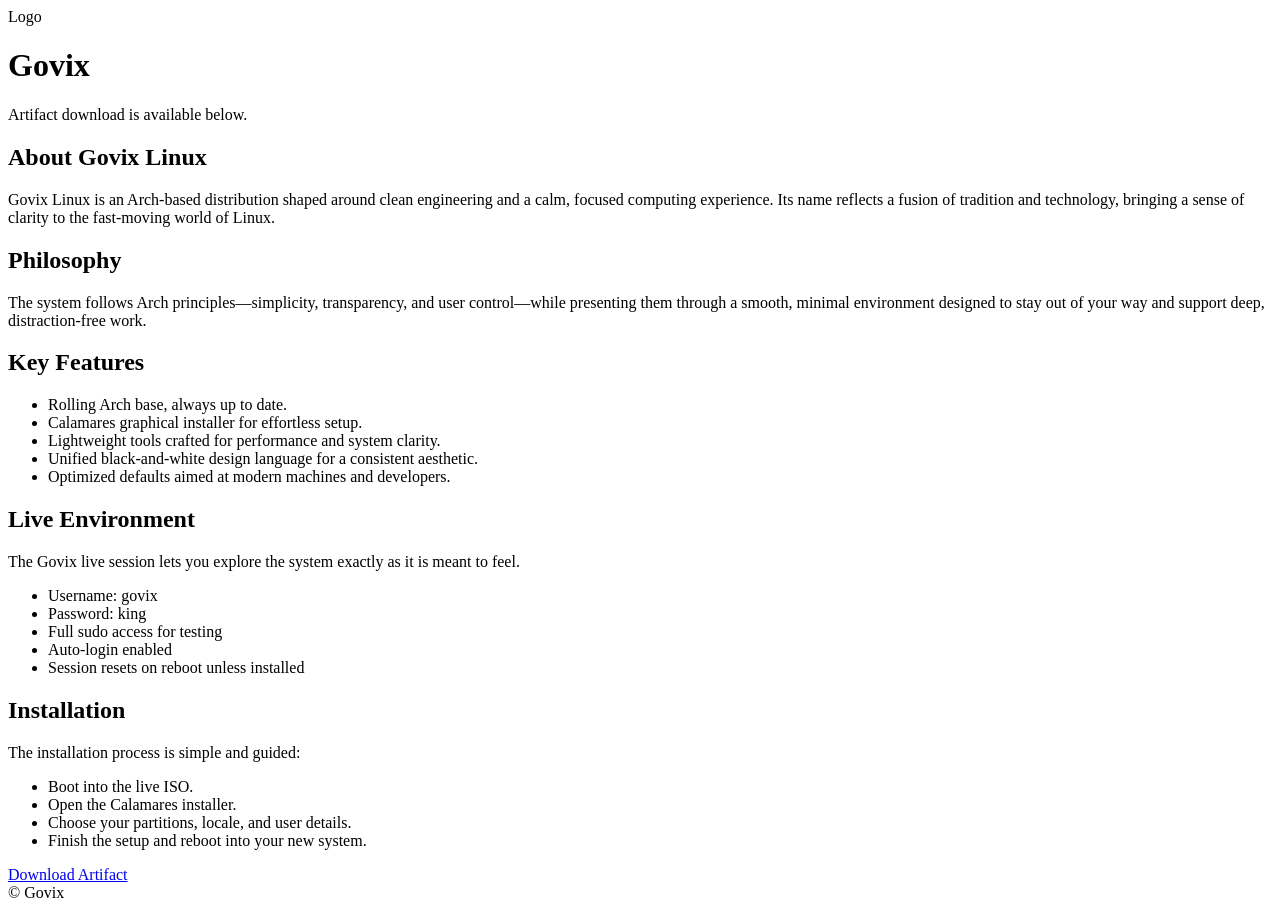
==== .github/gh-pages/index.html @ b69f6652 "trying publish #1" ====
<!DOCTYPE html>
<html lang="en">
<head>
  <meta charset="UTF-8" />
  <meta name="viewport" content="width=device-width, initial-scale=1.0" />
  <title>Govix</title>
</head>
<body>
  <div class="container">
    <div class="logo-placeholder">Logo</div>
    <h1>Govix</h1>
    <p>Artifact download is available below.</p>
    <div class="details">
      <h2>About Govix Linux</h2>
      <p>Govix Linux is an Arch‑based distribution shaped around clean engineering and a calm, focused computing experience. Its name reflects a fusion of tradition and technology, bringing a sense of clarity to the fast‑moving world of Linux.</p>

      <h2>Philosophy</h2>
      <p>The system follows Arch principles—simplicity, transparency, and user control—while presenting them through a smooth, minimal environment designed to stay out of your way and support deep, distraction‑free work.</p>

      <h2>Key Features</h2>
      <ul>
        <li>Rolling Arch base, always up to date.</li>
        <li>Calamares graphical installer for effortless setup.</li>
        <li>Lightweight tools crafted for performance and system clarity.</li>
        <li>Unified black‑and‑white design language for a consistent aesthetic.</li>
        <li>Optimized defaults aimed at modern machines and developers.</li>
      </ul>

      <h2>Live Environment</h2>
      <p>The Govix live session lets you explore the system exactly as it is meant to feel.</p>
      <ul>
        <li>Username: govix</li>
        <li>Password: king</li>
        <li>Full sudo access for testing</li>
        <li>Auto‑login enabled</li>
        <li>Session resets on reboot unless installed</li>
      </ul>

      <h2>Installation</h2>
      <p>The installation process is simple and guided:</p>
      <ul>
        <li>Boot into the live ISO.</li>
        <li>Open the Calamares installer.</li>
        <li>Choose your partitions, locale, and user details.</li>
        <li>Finish the setup and reboot into your new system.</li>
      </ul>
    </div>
    <a class="artifact" href="#">Download Artifact</a>
    <footer>© Govix</footer>
  </div>
</body>
</html>
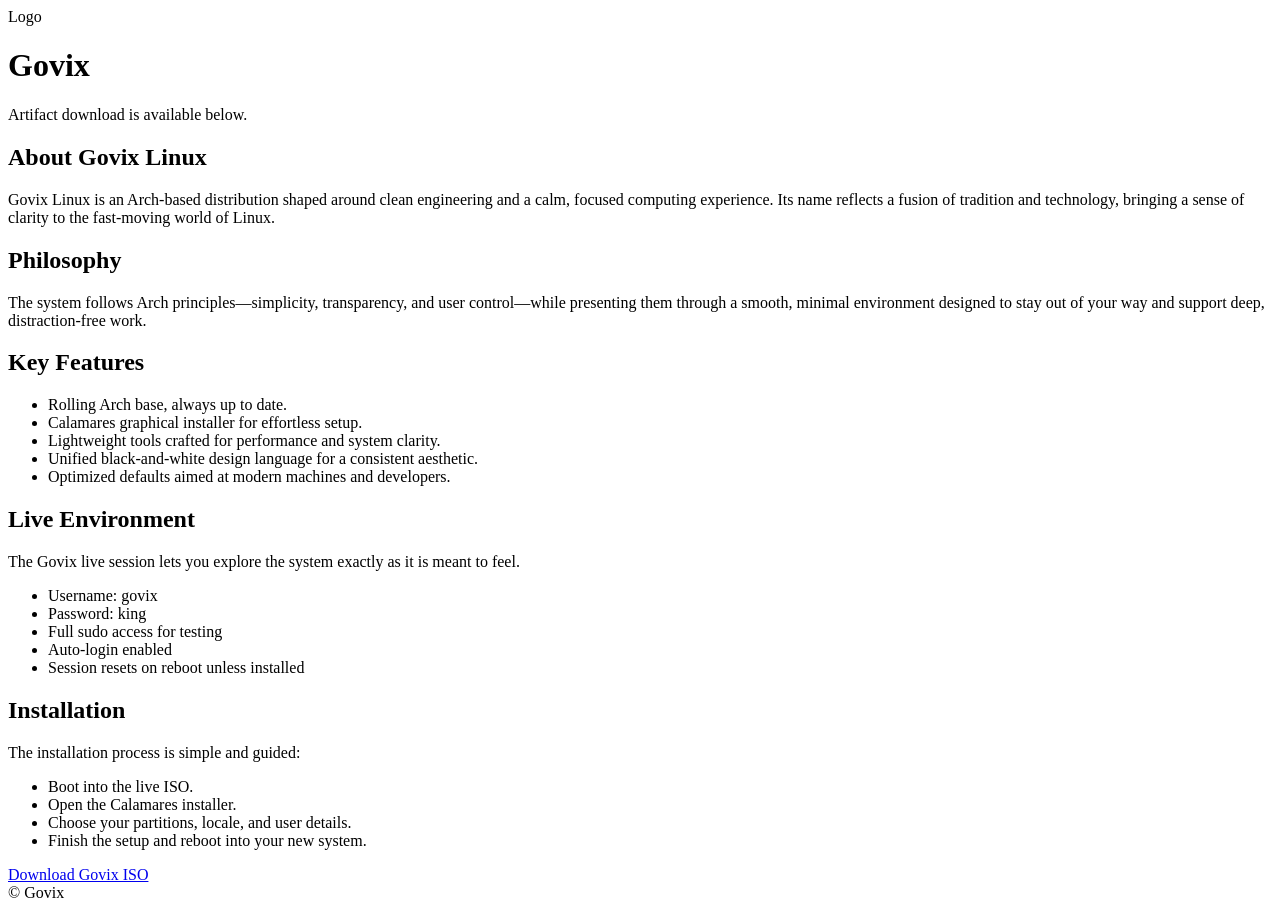
==== commit 169369d5: "trying publish #2" ====
--- a/.github/gh-pages/index.html
+++ b/.github/gh-pages/index.html
@@ -12,17 +12,17 @@
     <p>Artifact download is available below.</p>
     <div class="details">
       <h2>About Govix Linux</h2>
-      <p>Govix Linux is an Arch‑based distribution shaped around clean engineering and a calm, focused computing experience. Its name reflects a fusion of tradition and technology, bringing a sense of clarity to the fast‑moving world of Linux.</p>
+      <p>Govix Linux is an Arch-based distribution shaped around clean engineering and a calm, focused computing experience. Its name reflects a fusion of tradition and technology, bringing a sense of clarity to the fast-moving world of Linux.</p>
 
       <h2>Philosophy</h2>
-      <p>The system follows Arch principles—simplicity, transparency, and user control—while presenting them through a smooth, minimal environment designed to stay out of your way and support deep, distraction‑free work.</p>
+      <p>The system follows Arch principles—simplicity, transparency, and user control—while presenting them through a smooth, minimal environment designed to stay out of your way and support deep, distraction-free work.</p>
 
       <h2>Key Features</h2>
       <ul>
         <li>Rolling Arch base, always up to date.</li>
         <li>Calamares graphical installer for effortless setup.</li>
         <li>Lightweight tools crafted for performance and system clarity.</li>
-        <li>Unified black‑and‑white design language for a consistent aesthetic.</li>
+        <li>Unified black-and-white design language for a consistent aesthetic.</li>
         <li>Optimized defaults aimed at modern machines and developers.</li>
       </ul>
 
@@ -32,7 +32,7 @@
         <li>Username: govix</li>
         <li>Password: king</li>
         <li>Full sudo access for testing</li>
-        <li>Auto‑login enabled</li>
+        <li>Auto-login enabled</li>
         <li>Session resets on reboot unless installed</li>
       </ul>
 
@@ -45,8 +45,31 @@
         <li>Finish the setup and reboot into your new system.</li>
       </ul>
     </div>
-    <a class="artifact" href="#">Download Artifact</a>
+
+    <a class="artifact" href="#">Loading artifact...</a>
+
     <footer>© Govix</footer>
   </div>
+
+  <script>
+    fetch("artifact.json")
+      .then(response => response.json())
+      .then(data => {
+        const link = document.querySelector(".artifact");
+        if (data.artifact_link) {
+          link.href = data.artifact_link;
+          link.textContent = "Download Govix ISO";
+        } else {
+          link.textContent = "Artifact link unavailable";
+          link.style.opacity = "0.5";
+        }
+      })
+      .catch(error => {
+        console.error("JSON load error:", error);
+        const link = document.querySelector(".artifact");
+        link.textContent = "Error loading artifact";
+        link.style.opacity = "0.5";
+      });
+  </script>
 </body>
 </html>
